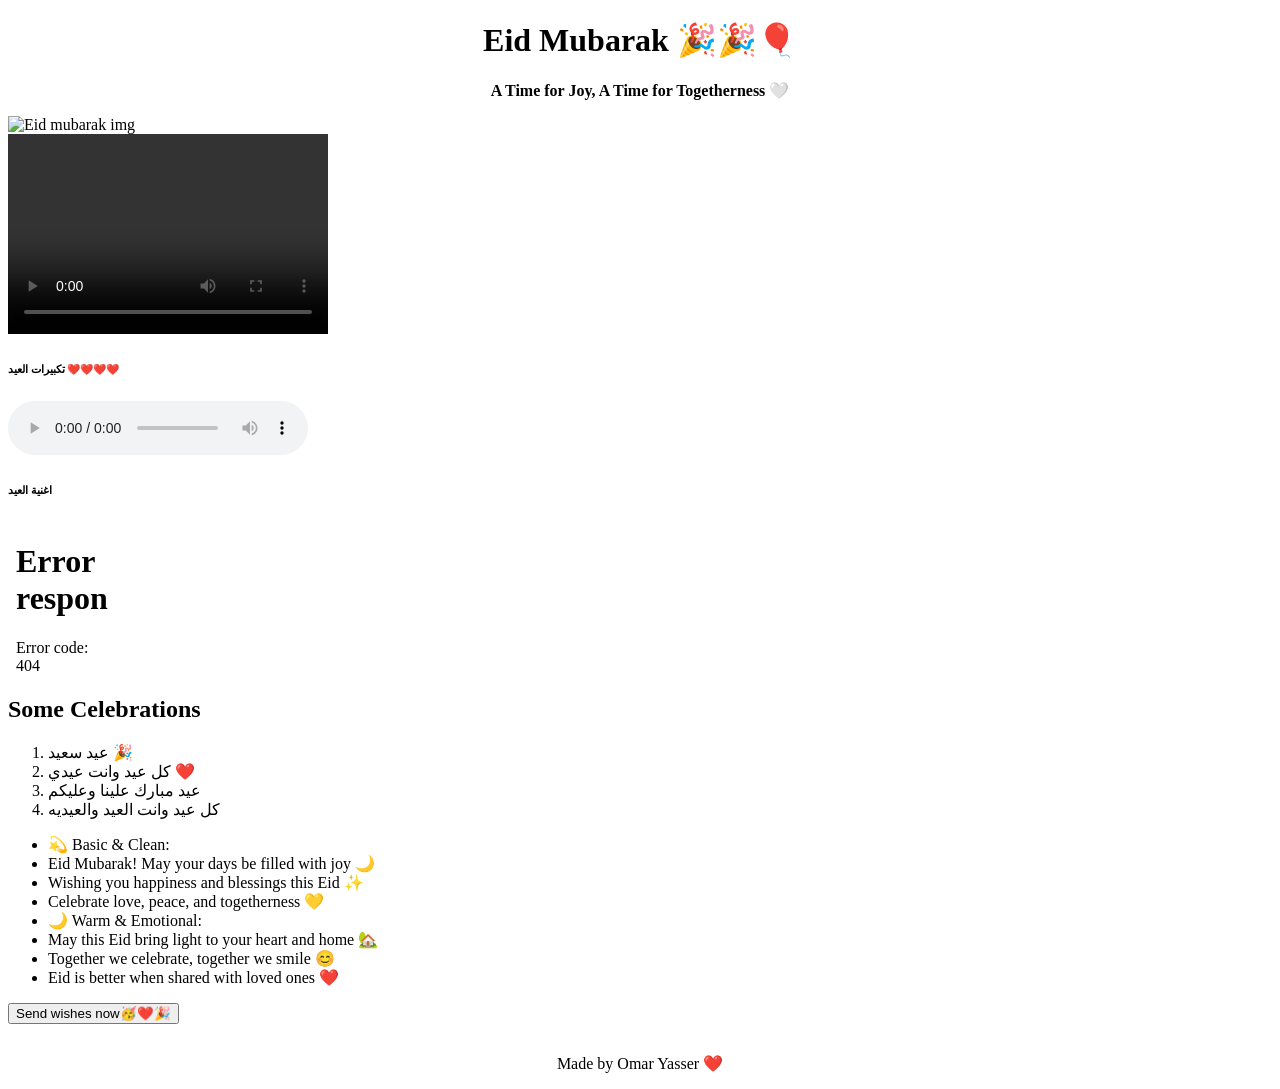
==== index.html @ 68948bc1 "Rename Cs _ Web/Session_1/Session_1.html to index.html" ====
<!DOCTYPE html>
<html lang="en">
<head>
<meta charset="UTF-8">
<meta name="viewport" content="width=device-width, initial-scale=1.0">
<title>🎉 Eid Celebration Hub</title>
<link href="عيد-7-768x381.jpg" rel="icon" type="Image/jpg">
</head>
<center><h1> Eid Mubarak 🎉🎉🎈 </h1></center>
<center><p><b>A Time for Joy, A Time for Togetherness 🤍</b></p></center>
<body>
<img src="Eid mubarak.png" alt="Eid mubarak img">
<div class="video-audio-section"div>

    <div class="video">
        <video width="320" height="200" controls>
            <source src="Allah-Akbar.mp4" type="video/mp4">
        </video>
        <h6>تكبيرات العيد ❤️❤️❤️❤️</h6>
    </div>

    <div class="audio">
        <audio controls>
            <source src="العيد.m4a" type="audio/mpeg">
        </audio>
        <h6> اغنية العيد</h6>
    </div>

</div>
<iframe src="Allah-Akbar.mp4" high="100" , width= 100 "", frameborder="0"></iframe>
<h2> Some Celebrations</h2>
<ol>
  <li>عيد سعيد 🎉</li>
  <li>كل عيد وانت عيدي ❤️</li>
  <li>عيد مبارك علينا وعليكم</li>
  <li>كل عيد وانت العيد والعيديه</li>
</ol>

<ul>
  <li>💫 Basic & Clean:</li>
  <li>Eid Mubarak! May your days be filled with joy 🌙</li>
  <li>Wishing you happiness and blessings this Eid ✨</li>
  <li>Celebrate love, peace, and togetherness 💛</li>

  <li>🌙 Warm & Emotional:</li>
  <li>May this Eid bring light to your heart and home 🏡</li>
  <li>Together we celebrate, together we smile 😊</li>
  <li>Eid is better when shared with loved ones ❤️</li>
</ul>
<a href="Sending wishes .html">
<button>Send wishes now🥳❤️🎉</button>
</a>
<footer style="text-align: center; margin-top: 30px;">
        <p>Made by Omar Yasser ❤️</p>
    </footer>
    <link rel="stylesheet" href="style.css">
</body>
</html>
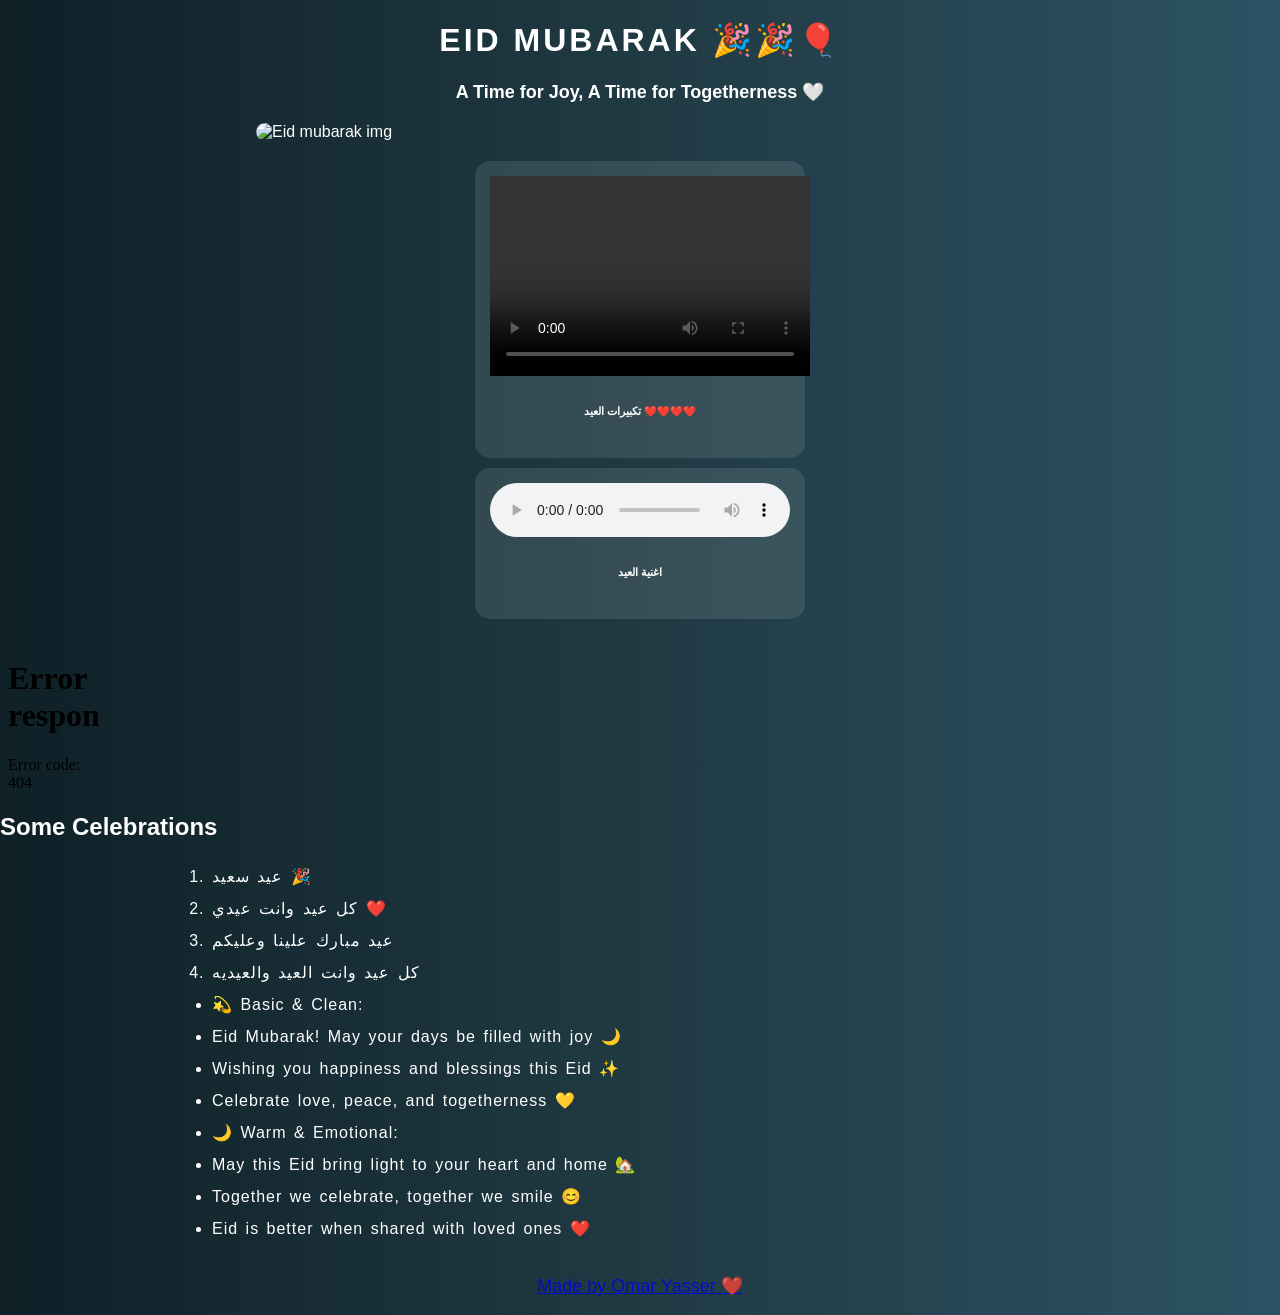
==== commit 6bc7cc63: "Fix HTML structure and update content" ====
--- a/index.html
+++ b/index.html
@@ -47,10 +47,8 @@
   <li>Together we celebrate, together we smile 😊</li>
   <li>Eid is better when shared with loved ones ❤️</li>
 </ul>
-<a href="Sending wishes .html">
-<button>Send wishes now🥳❤️🎉</button>
-</a>
-<footer style="text-align: center; margin-top: 30px;">
+<a href="Sending wishes.html">
+    <footer style="text-align: center; margin-top: 30px;">
         <p>Made by Omar Yasser ❤️</p>
     </footer>
     <link rel="stylesheet" href="style.css">
--- a/style.css
+++ b/style.css
@@ -0,0 +1,102 @@
+/* Google Font */
+@import url('https://fonts.googleapis.com/css2?family=Poppins:wght@300;500;700&display=swap');
+
+/* General */
+body {
+    font-family: 'Poppins', sans-serif;
+    background: linear-gradient(to right, #0f2027, #203a43, #2c5364);
+    color: white;
+    margin: 0;
+}
+
+/* Headings */
+h1 {
+    text-align: center;
+    text-transform: uppercase;
+    letter-spacing: 3px;
+}
+
+p {
+    text-align: center;
+    font-size: 18px;
+}
+
+/* Image */
+img {
+    display: block;
+    margin: 20px auto;
+    width: 60%;
+    border-radius: 15px;
+}
+
+/* Sections */
+section, div {
+    text-align: center;
+    margin: 20px;
+}
+
+/* Video & Audio Box */
+.video, .audio {
+    background: rgba(255,255,255,0.1);
+    padding: 15px;
+    border-radius: 15px;
+    margin: 10px auto;
+    width: 300px;
+}
+
+/* Lists */
+ol, ul {
+    width: 70%;
+    margin: auto;
+}
+
+li {
+    line-height: 2;
+    letter-spacing: 1px;
+    word-spacing: 2px;
+}
+
+/* Button */
+button {
+    background-color: #ff9800;
+    color: white;
+    border: none;
+    padding: 10px 20px;
+    margin: 20px;
+    border-radius: 10px;
+    font-size: 16px;
+    cursor: pointer;
+}
+
+button:hover {
+    background-color: #e68900;
+}
+
+/* Form */
+form {
+    background: rgba(255,255,255,0.1);
+    padding: 20px;
+    width: 300px;
+    margin: 20px auto;
+    border-radius: 15px;
+}
+
+input, textarea {
+    width: 100%;
+    padding: 8px;
+    margin-top: 5px;
+    border-radius: 8px;
+    border: none;
+}
+
+textarea {
+    height: 80px;
+}
+
+/* Footer */
+footer {
+    text-align: center;
+    margin-top: 30px;
+    font-size: 14px;
+    opacity: 0.8;
+}
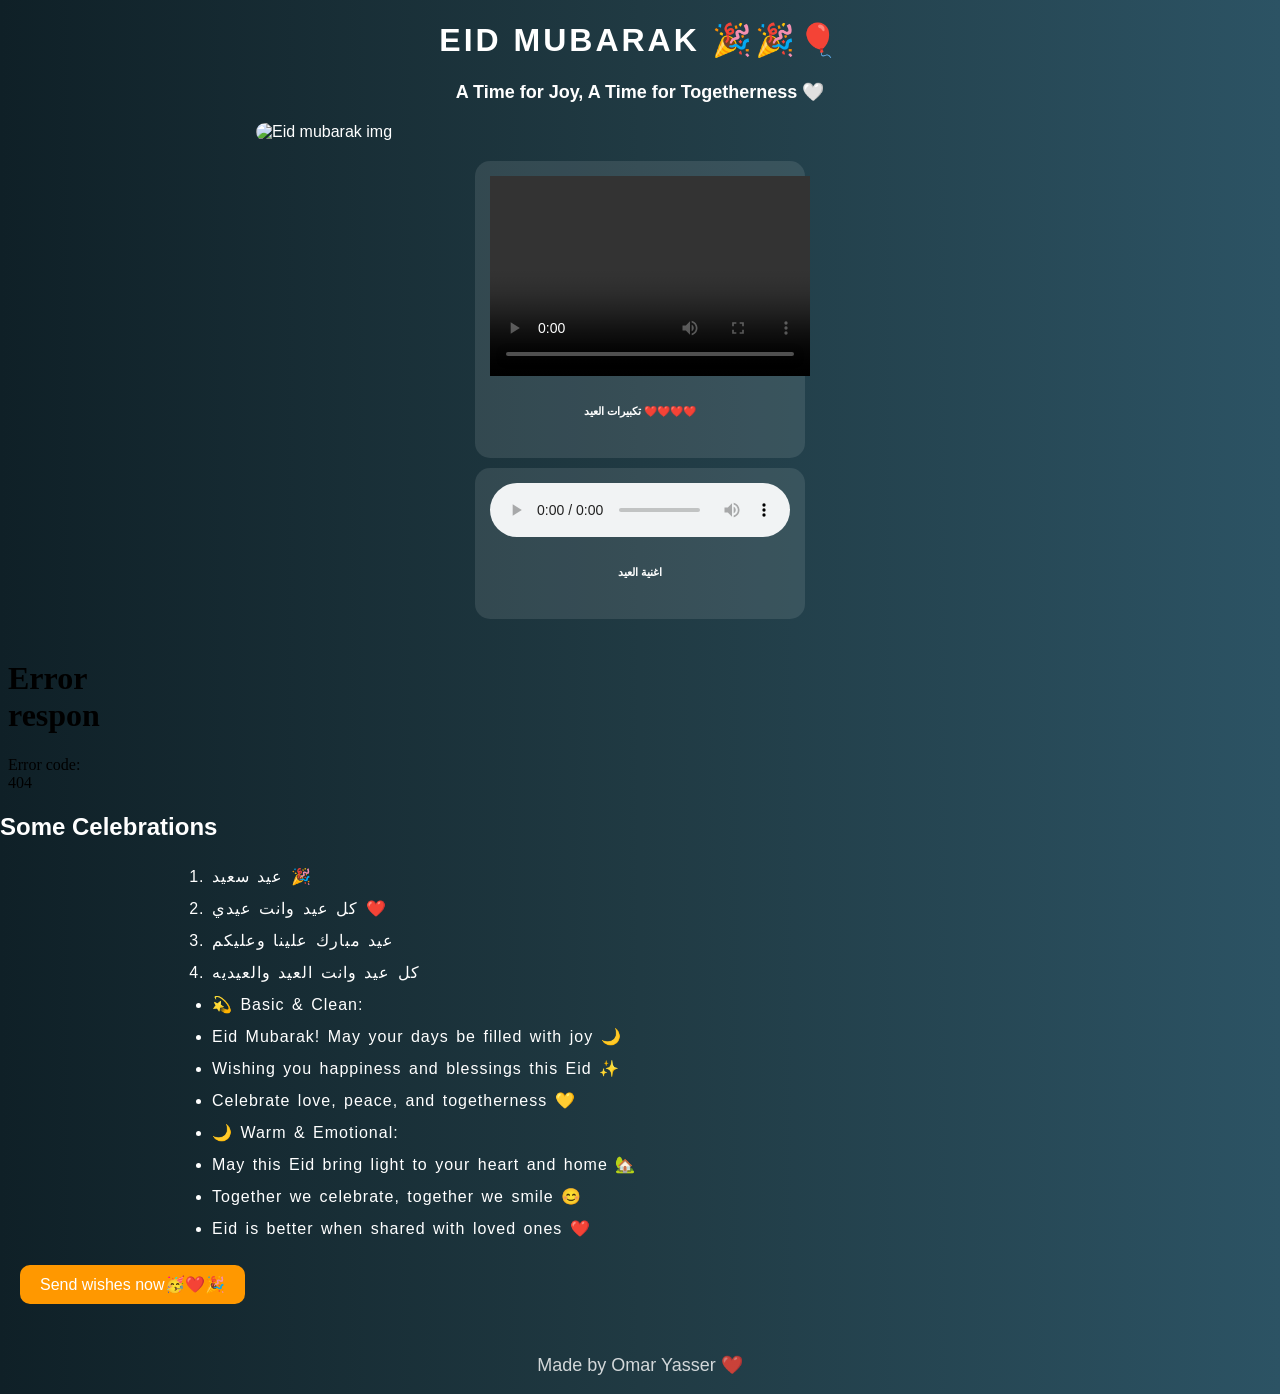
==== commit c85349b6: "Update index.html" ====
--- a/index.html
+++ b/index.html
@@ -48,7 +48,9 @@
   <li>Eid is better when shared with loved ones ❤️</li>
 </ul>
 <a href="Sending wishes.html">
-    <footer style="text-align: center; margin-top: 30px;">
+<button>Send wishes now🥳❤️🎉</button>
+</a>
+<footer style="text-align: center; margin-top: 30px;">
         <p>Made by Omar Yasser ❤️</p>
     </footer>
     <link rel="stylesheet" href="style.css">
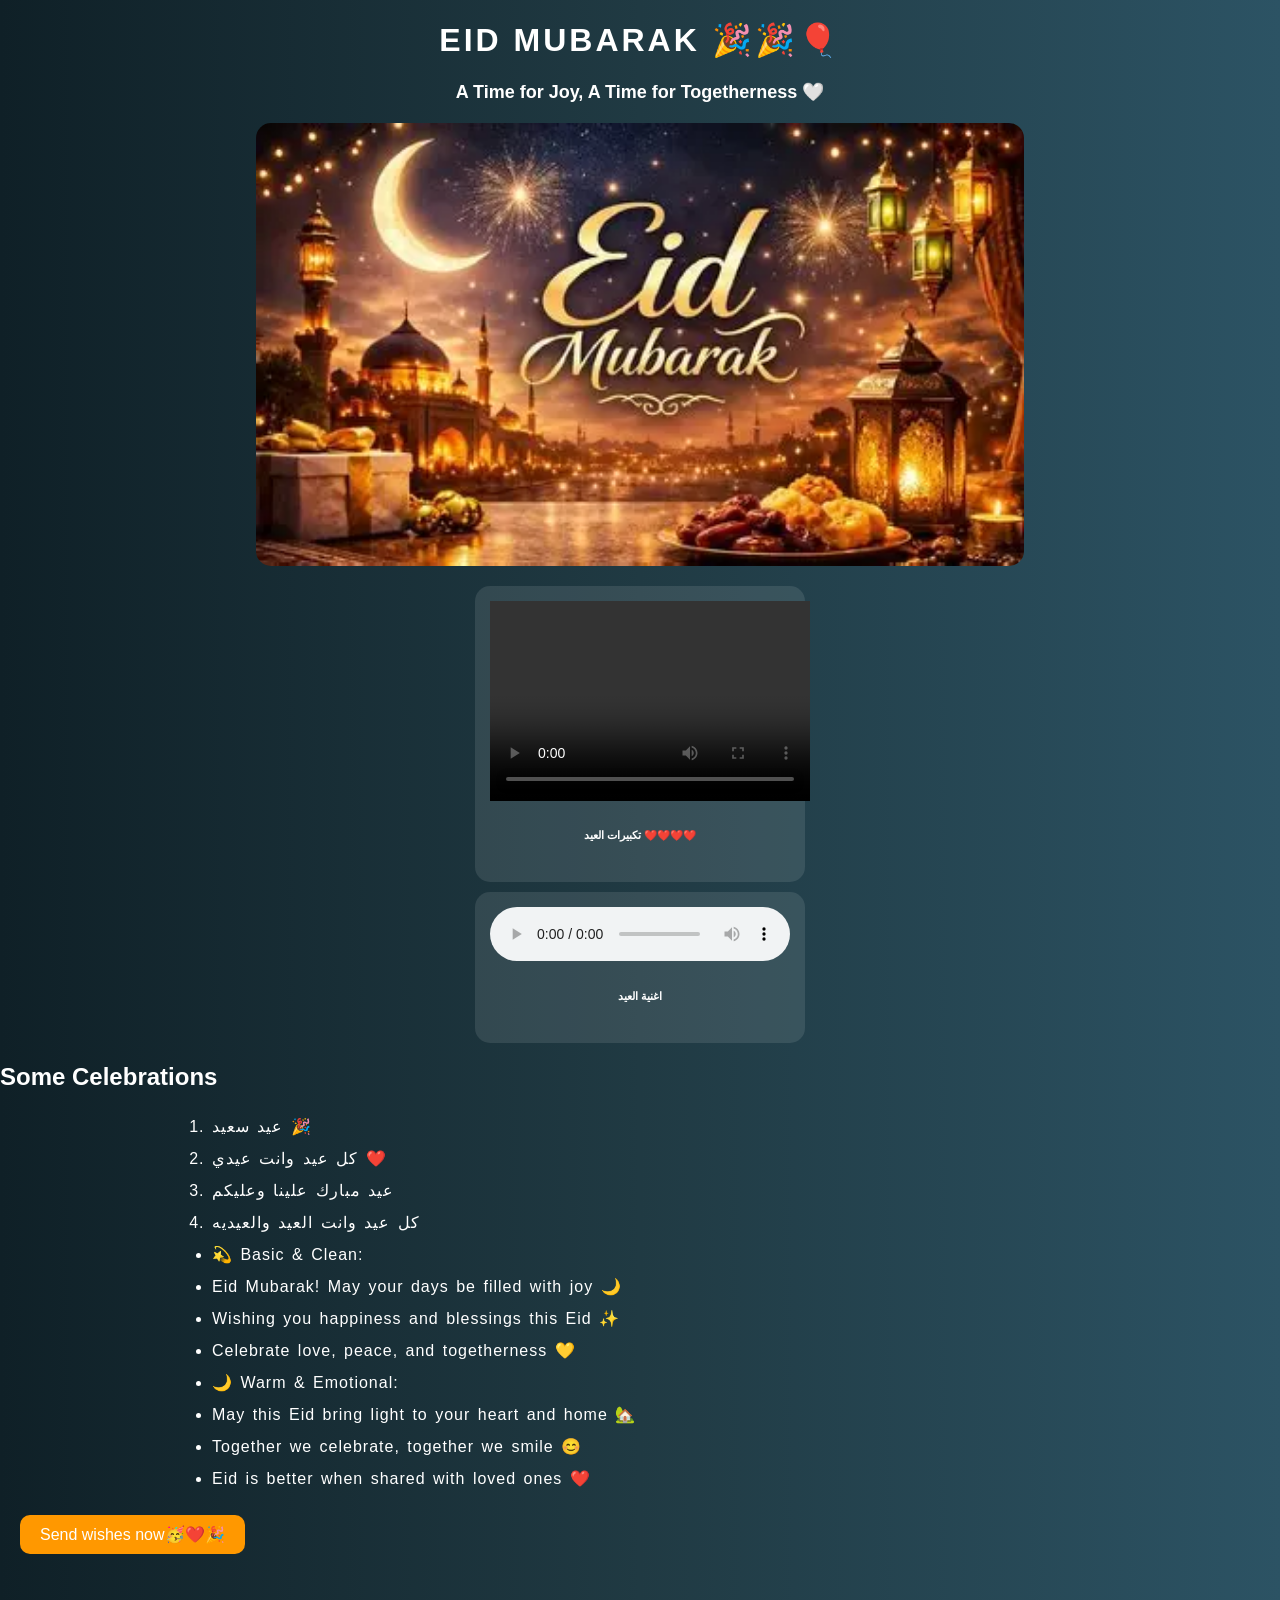
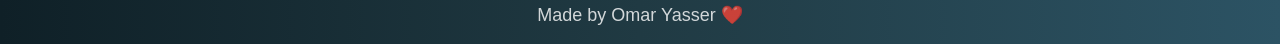
==== commit 0220f0f7: "Update index.html" ====
--- a/index.html
+++ b/index.html
@@ -27,7 +27,6 @@
     </div>
 
 </div>
-<iframe src="Allah-Akbar.mp4" high="100" , width= 100 "", frameborder="0"></iframe>
 <h2> Some Celebrations</h2>
 <ol>
   <li>عيد سعيد 🎉</li>
